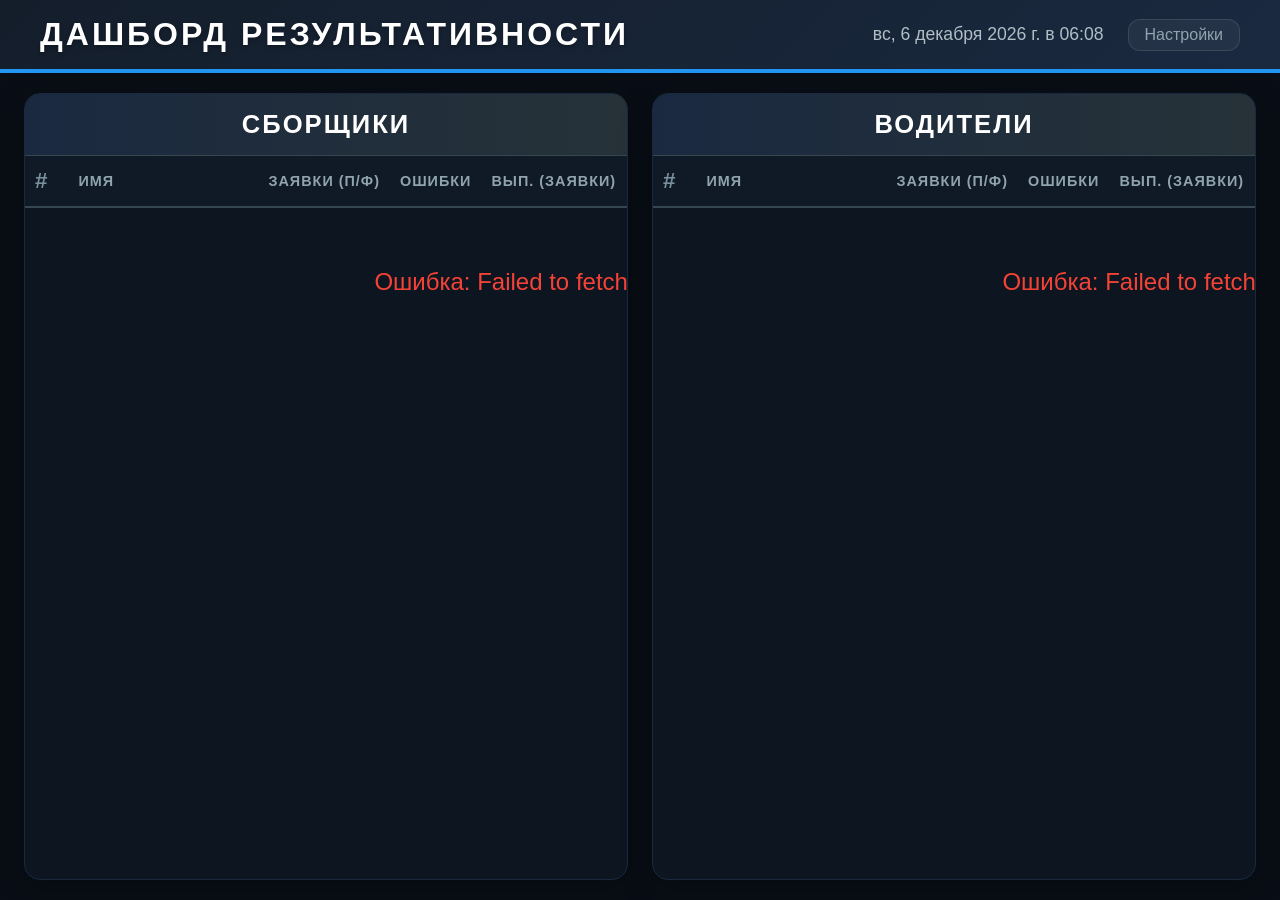
==== index.html @ c1abb5ac "Initial commit or updates for dashboard" ====
<!DOCTYPE html>
<html lang="ru">
<head>
    <meta charset="UTF-8">
    <meta name="viewport" content="width=device-width, initial-scale=1.0">
    <title>Дашборд</title>
    <link rel="stylesheet" href="style.css">
</head>
<body>
    <header>
        <div class="header-left">
            <h1>ДАШБОРД РЕЗУЛЬТАТИВНОСТИ</h1>
        </div>
        <div class="header-info">
            <span id="current-date"></span>
            <span class="timer">Обновление: <span id="countdown">60</span>с</span>
            <button class="settings-btn" onclick="openSettings()">Настройки</button>
        </div>
    </header>

    <main>
        <div class="column">
            <h2>СБОРЩИКИ</h2>
            <table id="table-collectors">
                <thead>
                    <tr>
                        <th class="rank">#</th>
                        <th class="name-col">Имя</th>
                        <th>Заявки (П/Ф)</th>
                        <th>Ошибки</th>
                        <th class="bar-col">Вып. (Заявки)</th>
                        <th>Кол-во (П/Ф)</th>
                        <th class="bar-col">Вып. (Кол-во)</th>
                        <th>Наим.</th>
                    </tr>
                </thead>
                <tbody></tbody>
            </table>
        </div>
        <div class="column">
            <h2>ВОДИТЕЛИ</h2>
            <table id="table-drivers">
                <thead>
                    <tr>
                        <th class="rank">#</th>
                        <th class="name-col">Имя</th>
                        <th>Заявки (П/Ф)</th>
                        <th>Ошибки</th>
                        <th class="bar-col">Вып. (Заявки)</th>
                        <th>Кол-во (П/Ф)</th>
                        <th class="bar-col">Вып. (Кол-во)</th>
                        <th>Наим.</th>
                    </tr>
                </thead>
                <tbody></tbody>
            </table>
        </div>
    </main>

    <!-- Settings Modal -->
    <div class="modal-overlay" id="settings-modal">
        <div class="modal">
            <h3>Настройки</h3>
            <label for="refresh-input">Интервал обновления (секунды)</label>
            <input type="number" id="refresh-input" min="10" max="600" value="60">
            <div class="form-group">
                <label>ID Google таблицы</label>
                <input type="text" id="sheet-input">
            </div>
            <div class="form-group checkbox-group">
                <label style="display: flex; align-items: center; gap: 10px; cursor: pointer;">
                    <input type="checkbox" id="show-products-input" style="width: auto; margin: 0;">
                    Показывать колонку "Наименования"
                </label>
            </div>
            <div class="modal-actions">
                <button class="btn-cancel" onclick="closeSettings()">Отмена</button>
                <button class="btn-save" onclick="saveSettings()">Сохранить</button>
            </div>
        </div>
    </div>

    <script src="app.js"></script>
</body>
</html>
---- style.css ----
* {
    margin: 0;
    padding: 0;
    box-sizing: border-box;
}

html, body {
    height: 100vh;
    overflow: hidden;
    font-family: 'Segoe UI', Tahoma, Geneva, Verdana, sans-serif;
    background: #0d1520;
    color: #e0e6ed;
}

body {
    display: flex;
    flex-direction: column;
}

header {
    background: linear-gradient(135deg, #141e2b, #1a2940);
    padding: 16px 40px;
    display: flex;
    justify-content: space-between;
    align-items: center;
    border-bottom: 4px solid #2196F3;
    flex-shrink: 0;
    box-shadow: 0 4px 20px rgba(0,0,0,0.4);
}

.header-left {
    display: flex;
    align-items: center;
    gap: 20px;
}

.logo {
    height: 50px;
    width: auto;
    object-fit: contain;
}

header h1 {
    font-size: 2rem;
    font-weight: 900;
    color: #fff;
    letter-spacing: 3px;
    text-shadow: 0 2px 4px rgba(0,0,0,0.3);
}

.header-info {
    display: flex;
    gap: 24px;
    align-items: center;
    font-size: 1.1rem;
    color: #b0bec5;
}

.timer {
    display: none !important;
}

.settings-btn {
    background: rgba(255, 255, 255, 0.05);
    border: 1px solid rgba(255, 255, 255, 0.1);
    color: #90a4ae;
    padding: 6px 16px;
    border-radius: 12px;
    cursor: pointer;
    font-size: 1rem;
    transition: all 0.2s;
}

.settings-btn:hover {
    background: rgba(255, 255, 255, 0.12);
    color: #fff;
    border-color: rgba(255, 255, 255, 0.3);
}

/* Settings modal */
.modal-overlay {
    display: none;
    position: fixed;
    inset: 0;
    background: rgba(0,0,0,0.8);
    z-index: 1000;
    align-items: center;
    justify-content: center;
    backdrop-filter: blur(4px);
}

.modal-overlay.open {
    display: flex;
}

.modal {
    background: #1a2940;
    border-radius: 20px;
    padding: 32px 40px;
    min-width: 450px;
    border: 1px solid #37474f;
    box-shadow: 0 20px 50px rgba(0,0,0,0.5);
}

.modal h3 {
    color: #fff;
    margin-bottom: 24px;
    font-size: 1.5rem;
    text-align: center;
}

.modal label {
    display: block;
    color: #b0bec5;
    font-size: 1rem;
    margin-bottom: 8px;
    font-weight: 500;
}

.modal input {
    width: 100%;
    padding: 12px 16px;
    background: #0d1520;
    border: 2px solid #2a3f55;
    border-radius: 10px;
    color: #fff;
    font-size: 1.1rem;
    margin-bottom: 20px;
    outline: none;
    transition: border-color 0.2s;
}

.modal input:focus {
    border-color: #2196F3;
}

.modal-actions {
    display: flex;
    gap: 16px;
    justify-content: stretch;
    margin-top: 12px;
}

.modal-actions button {
    flex: 1;
    padding: 12px;
    border-radius: 10px;
    border: none;
    cursor: pointer;
    font-size: 1.1rem;
    font-weight: 600;
    transition: opacity 0.2s;
}

.modal-actions button:hover {
    opacity: 0.9;
}

.btn-save {
    background: #2196F3;
    color: #fff;
}

.btn-cancel {
    background: rgba(255,255,255,0.1);
    color: #cfd8dc;
}

main {
    flex: 1;
    display: flex;
    gap: 24px;
    padding: 20px 24px;
    min-height: 0;
    background: #090e16;
}

.column {
    flex: 1;
    display: flex;
    flex-direction: column;
    min-width: 0;
    background: #0d1520;
    border-radius: 16px;
    border: 1px solid #1a2940;
    box-shadow: 0 8px 32px rgba(0,0,0,0.3);
    overflow: hidden;
}

.column h2 {
    font-size: 1.6rem;
    margin: 0;
    padding: 16px 24px;
    background: linear-gradient(90deg, #1a2940, #263238);
    letter-spacing: 2px;
    color: #fff;
    flex-shrink: 0;
    border-bottom: 1px solid #37474f;
    text-align: center;
    font-weight: 900;
}

table {
    width: 100%;
    border-collapse: collapse;
    font-size: 1.2rem;
}

thead {
    position: sticky;
    top: 0;
    z-index: 10;
}

thead th {
    background: #101926;
    color: #90a4ae;
    padding: 12px 10px;
    text-align: center;
    font-size: 0.9rem;
    text-transform: uppercase;
    letter-spacing: 1px;
    border-bottom: 2px solid #37474f;
    white-space: nowrap;
}

thead th.name-col {
    text-align: left;
    padding-left: 20px;
}

tbody tr {
    border-bottom: 1px solid rgba(255, 255, 255, 0.03);
}

tbody tr:nth-child(even) {
    background: rgba(255, 255, 255, 0.015);
}

tbody tr:last-child {
    border-bottom: none;
}

tbody tr:hover {
    background: rgba(33, 150, 243, 0.1);
}

tbody td {
    padding: 14px 10px;
    white-space: nowrap;
    text-align: center;
    vertical-align: middle;
}

.rank {
    width: 60px;
    text-align: center;
    color: #78909c;
    font-weight: 900;
    font-size: 1.4rem;
}

.name-col {
    min-width: 200px;
}

td.name-cell {
    font-weight: 700;
    color: #fff;
    text-align: left;
    padding-left: 20px;
    font-size: 1.3rem;
}

td.num {
    text-align: center;
    font-variant-numeric: tabular-nums;
    font-weight: 800;
    font-size: 1.4rem;
}

td.num strong {
    color: #fff;
    font-size: 1.5rem;
}

.bar-col {
    width: 180px;
    padding-right: 15px;
}

.mini-bar {
    display: flex;
    flex-direction: column;
    align-items: center;
    gap: 4px;
}

.mini-bar-bg {
    width: 100%;
    height: 12px;
    background: rgba(255, 255, 255, 0.05);
    border-radius: 6px;
    overflow: hidden;
    border: 1px solid rgba(255,255,255,0.1);
}

.mini-bar-fill {
    height: 100%;
    border-radius: 6px;
    transition: width 0.8s cubic-bezier(0.4, 0, 0.2, 1);
}

.mini-bar-label {
    font-size: 1.1rem;
    font-weight: 900;
    text-align: center;
}

/* Medal ranks */
.rank-1 { color: #ffca28; text-shadow: 0 0 10px rgba(255, 202, 40, 0.3); }
.rank-2 { color: #b0bec5; text-shadow: 0 0 10px rgba(176, 190, 197, 0.3); }
.rank-3 { color: #ff8a65; text-shadow: 0 0 10px rgba(255, 138, 101, 0.3); }

/* Performance colors */
.perf-excellent { color: #66bb6a; }
.perf-good { color: #9ccc65; }
.perf-warning { color: #ffa726; }
.perf-danger { color: #ef5350; }

.bar-excellent { background: linear-gradient(90deg, #43a047, #66bb6a); box-shadow: 0 0 10px rgba(76, 175, 80, 0.3); }
.bar-good { background: linear-gradient(90deg, #7cb342, #9ccc65); box-shadow: 0 0 10px rgba(139, 195, 74, 0.3); }
.bar-warning { background: linear-gradient(90deg, #fb8c00, #ffa726); box-shadow: 0 0 10px rgba(255, 152, 0, 0.3); }
.bar-danger { background: linear-gradient(90deg, #e53935, #ef5350); box-shadow: 0 0 10px rgba(244, 67, 54, 0.3); }

/* Update indicator */
.updating .timer {
    background: rgba(76, 175, 80, 0.4);
    border-color: #4caf50;
    color: #fff;
    box-shadow: 0 0 15px rgba(76, 175, 80, 0.4);
}
.timer {
    transition: all 0.3s ease;
}

/* Scrollbar styling */
::-webkit-scrollbar {
    width: 8px;
}
::-webkit-scrollbar-track {
    background: transparent;
}
::-webkit-scrollbar-thumb {
    background: #2a3f55;
    border-radius: 4px;
}
::-webkit-scrollbar-thumb:hover {
    background: #37474f;
}

/* Loading & error */
.loading-row td, .error-row td {
    text-align: center;
    padding: 60px;
    color: #90a4ae;
    font-size: 1.5rem;
}

.error-row td {
    color: #f44336;
}

/* TV responsive */
@media (min-width: 1920px) {
    header h1 { font-size: 1.8rem; }
    .column h2 { font-size: 1.3rem; }
    table { font-size: 1.05rem; }
    thead th { font-size: 0.85rem; padding: 8px 10px; }
    tbody td { padding: 7px 10px; }
    .mini-bar-label { font-size: 0.95rem; }
}

@media (min-width: 3840px) {
    header h1 { font-size: 2.8rem; }
    header { padding: 16px 50px; }
    .column h2 { font-size: 2rem; padding: 10px 20px; }
    table { font-size: 1.6rem; }
    thead th { font-size: 1.2rem; padding: 10px 16px; }
    tbody td { padding: 12px 16px; }
    main { padding: 20px 30px; gap: 30px; }
    .mini-bar-bg { height: 10px; }
    .mini-bar-label { font-size: 1.4rem; }
}
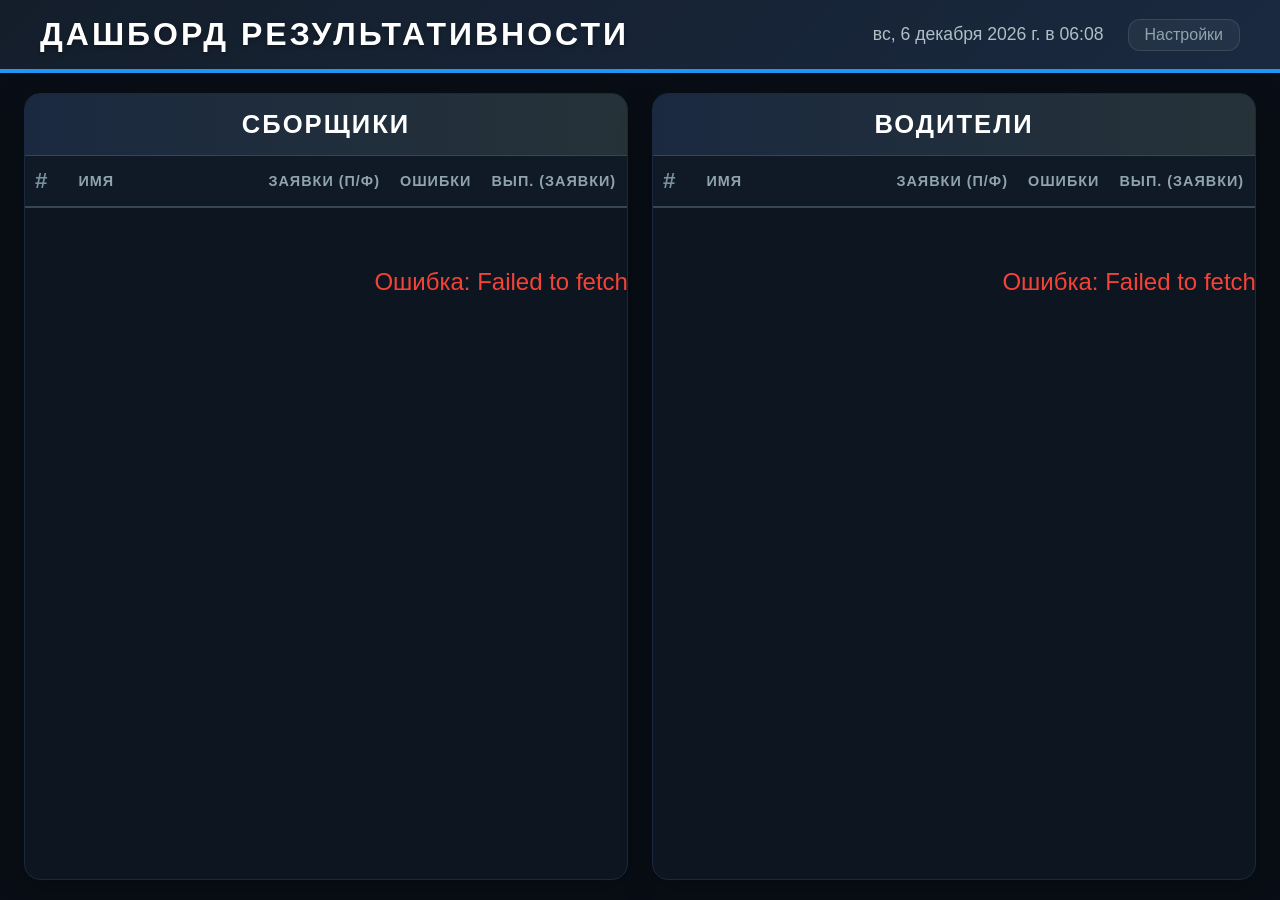
==== commit 8cf3a1c0: "Add dashboard settings sheet support" ====
--- a/index.html
+++ b/index.html
@@ -61,18 +61,44 @@
     <div class="modal-overlay" id="settings-modal">
         <div class="modal">
             <h3>Настройки</h3>
-            <label for="refresh-input">Интервал обновления (секунды)</label>
-            <input type="number" id="refresh-input" min="10" max="600" value="60">
-            <div class="form-group">
-                <label>ID Google таблицы</label>
-                <input type="text" id="sheet-input">
+            <div class="settings-tabs">
+                <button class="settings-tab active" type="button" data-tab="general" onclick="switchSettingsTab('general')">Общие</button>
+                <button class="settings-tab" type="button" data-tab="people" onclick="switchSettingsTab('people')">Лист настроек</button>
             </div>
-            <div class="form-group checkbox-group">
-                <label style="display: flex; align-items: center; gap: 10px; cursor: pointer;">
-                    <input type="checkbox" id="show-products-input" style="width: auto; margin: 0;">
-                    Показывать колонку "Наименования"
-                </label>
+
+            <div class="settings-panel active" data-panel="general">
+                <label for="refresh-input">Интервал обновления (секунды)</label>
+                <input type="number" id="refresh-input" min="10" max="600" value="60">
+                <div class="form-group">
+                    <label>ID Google таблицы</label>
+                    <input type="text" id="sheet-input">
+                </div>
+                <div class="form-group">
+                    <label>Лист дашборда</label>
+                    <input type="text" id="dashboard-sheet-input" value="dashport">
+                </div>
+                <div class="form-group checkbox-group">
+                    <label class="checkbox-label">
+                        <input type="checkbox" id="show-products-input">
+                        Показывать колонку "Наименования"
+                    </label>
+                </div>
             </div>
+
+            <div class="settings-panel" data-panel="people">
+                <div class="form-group">
+                    <label>Лист ручных настроек</label>
+                    <input type="text" id="settings-sheet-input" value="Настройки">
+                </div>
+                <div class="settings-help">
+                    Колонки листа: Имя, Тип, План заявок, План кол-во, Выводить дашборд, Скрыть план, Вводить наименование, Ошибки сборки.
+                </div>
+                <div class="missing-box">
+                    <div class="missing-title">Новые сотрудники без ручных настроек</div>
+                    <div id="missing-settings-list" class="missing-list">Данные появятся после загрузки таблицы.</div>
+                </div>
+            </div>
+
             <div class="modal-actions">
                 <button class="btn-cancel" onclick="closeSettings()">Отмена</button>
                 <button class="btn-save" onclick="saveSettings()">Сохранить</button>
--- a/style.css
+++ b/style.css
@@ -95,9 +95,11 @@
 
 .modal {
     background: #1a2940;
-    border-radius: 20px;
+    border-radius: 8px;
     padding: 32px 40px;
-    min-width: 450px;
+    width: min(760px, calc(100vw - 40px));
+    max-height: calc(100vh - 48px);
+    overflow: auto;
     border: 1px solid #37474f;
     box-shadow: 0 20px 50px rgba(0,0,0,0.5);
 }
@@ -128,6 +130,103 @@
     margin-bottom: 20px;
     outline: none;
     transition: border-color 0.2s;
+}
+
+.settings-tabs {
+    display: flex;
+    gap: 8px;
+    margin-bottom: 24px;
+    border-bottom: 1px solid #2a3f55;
+}
+
+.settings-tab {
+    background: transparent;
+    border: 0;
+    color: #90a4ae;
+    cursor: pointer;
+    padding: 10px 14px 12px;
+    font-size: 1rem;
+    font-weight: 700;
+    border-bottom: 3px solid transparent;
+}
+
+.settings-tab.active {
+    color: #fff;
+    border-bottom-color: #2196F3;
+}
+
+.settings-panel {
+    display: none;
+}
+
+.settings-panel.active {
+    display: block;
+}
+
+.checkbox-label {
+    display: flex !important;
+    align-items: center;
+    gap: 10px;
+    cursor: pointer;
+}
+
+.checkbox-label input {
+    width: auto;
+    margin: 0;
+}
+
+.settings-help {
+    color: #b0bec5;
+    background: rgba(255, 255, 255, 0.04);
+    border: 1px solid #2a3f55;
+    border-radius: 8px;
+    padding: 12px 14px;
+    line-height: 1.4;
+    margin-bottom: 18px;
+}
+
+.missing-box {
+    border: 1px solid #2a3f55;
+    border-radius: 8px;
+    overflow: hidden;
+}
+
+.missing-title {
+    background: #101926;
+    color: #fff;
+    font-weight: 800;
+    padding: 12px 14px;
+    border-bottom: 1px solid #2a3f55;
+}
+
+.missing-list {
+    max-height: 260px;
+    overflow: auto;
+}
+
+.missing-item {
+    display: grid;
+    grid-template-columns: minmax(0, 1fr) 180px;
+    gap: 12px;
+    padding: 10px 14px;
+    color: #e0e6ed;
+    border-bottom: 1px solid rgba(255, 255, 255, 0.05);
+}
+
+.missing-item span {
+    min-width: 0;
+    overflow: hidden;
+    text-overflow: ellipsis;
+    white-space: nowrap;
+}
+
+.missing-item span:last-child,
+.missing-empty {
+    color: #90a4ae;
+}
+
+.missing-empty {
+    padding: 16px 14px;
 }
 
 .modal input:focus {
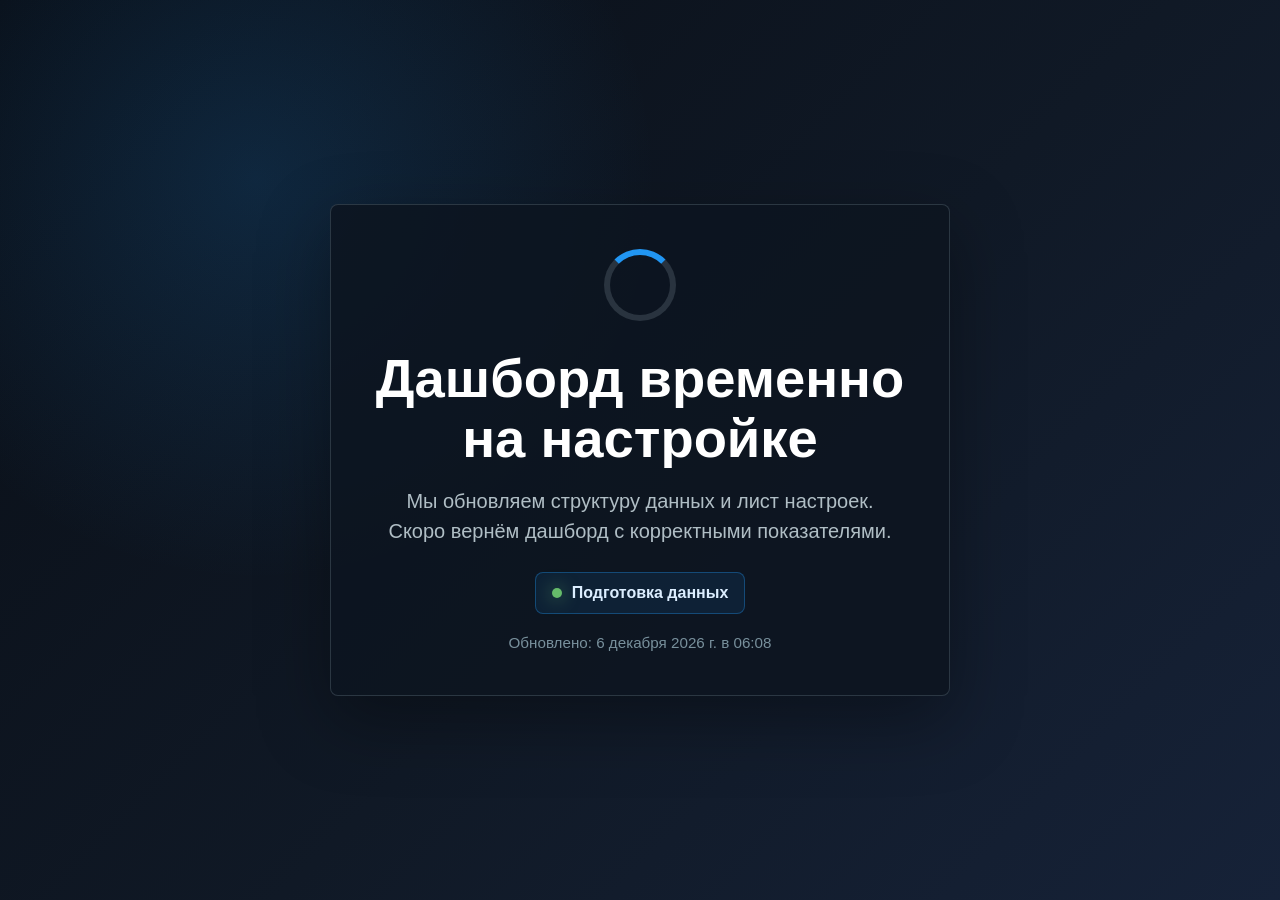
==== commit d427b30d: "Show temporary dashboard maintenance screen" ====
--- a/index.html
+++ b/index.html
@@ -3,108 +3,22 @@
 <head>
     <meta charset="UTF-8">
     <meta name="viewport" content="width=device-width, initial-scale=1.0">
-    <title>Дашборд</title>
+    <title>Дашборд на настройке</title>
     <link rel="stylesheet" href="style.css">
 </head>
 <body>
-    <header>
-        <div class="header-left">
-            <h1>ДАШБОРД РЕЗУЛЬТАТИВНОСТИ</h1>
-        </div>
-        <div class="header-info">
-            <span id="current-date"></span>
-            <span class="timer">Обновление: <span id="countdown">60</span>с</span>
-            <button class="settings-btn" onclick="openSettings()">Настройки</button>
-        </div>
-    </header>
-
-    <main>
-        <div class="column">
-            <h2>СБОРЩИКИ</h2>
-            <table id="table-collectors">
-                <thead>
-                    <tr>
-                        <th class="rank">#</th>
-                        <th class="name-col">Имя</th>
-                        <th>Заявки (П/Ф)</th>
-                        <th>Ошибки</th>
-                        <th class="bar-col">Вып. (Заявки)</th>
-                        <th>Кол-во (П/Ф)</th>
-                        <th class="bar-col">Вып. (Кол-во)</th>
-                        <th>Наим.</th>
-                    </tr>
-                </thead>
-                <tbody></tbody>
-            </table>
-        </div>
-        <div class="column">
-            <h2>ВОДИТЕЛИ</h2>
-            <table id="table-drivers">
-                <thead>
-                    <tr>
-                        <th class="rank">#</th>
-                        <th class="name-col">Имя</th>
-                        <th>Заявки (П/Ф)</th>
-                        <th>Ошибки</th>
-                        <th class="bar-col">Вып. (Заявки)</th>
-                        <th>Кол-во (П/Ф)</th>
-                        <th class="bar-col">Вып. (Кол-во)</th>
-                        <th>Наим.</th>
-                    </tr>
-                </thead>
-                <tbody></tbody>
-            </table>
-        </div>
+    <main class="maintenance">
+        <section class="maintenance-panel" aria-live="polite">
+            <div class="loader" aria-hidden="true"></div>
+            <h1>Дашборд временно на настройке</h1>
+            <p>Мы обновляем структуру данных и лист настроек. Скоро вернём дашборд с корректными показателями.</p>
+            <div class="maintenance-status">
+                <span class="status-dot"></span>
+                <span>Подготовка данных</span>
+            </div>
+            <time id="current-date"></time>
+        </section>
     </main>
-
-    <!-- Settings Modal -->
-    <div class="modal-overlay" id="settings-modal">
-        <div class="modal">
-            <h3>Настройки</h3>
-            <div class="settings-tabs">
-                <button class="settings-tab active" type="button" data-tab="general" onclick="switchSettingsTab('general')">Общие</button>
-                <button class="settings-tab" type="button" data-tab="people" onclick="switchSettingsTab('people')">Лист настроек</button>
-            </div>
-
-            <div class="settings-panel active" data-panel="general">
-                <label for="refresh-input">Интервал обновления (секунды)</label>
-                <input type="number" id="refresh-input" min="10" max="600" value="60">
-                <div class="form-group">
-                    <label>ID Google таблицы</label>
-                    <input type="text" id="sheet-input">
-                </div>
-                <div class="form-group">
-                    <label>Лист дашборда</label>
-                    <input type="text" id="dashboard-sheet-input" value="dashport">
-                </div>
-                <div class="form-group checkbox-group">
-                    <label class="checkbox-label">
-                        <input type="checkbox" id="show-products-input">
-                        Показывать колонку "Наименования"
-                    </label>
-                </div>
-            </div>
-
-            <div class="settings-panel" data-panel="people">
-                <div class="form-group">
-                    <label>Лист ручных настроек</label>
-                    <input type="text" id="settings-sheet-input" value="Настройки">
-                </div>
-                <div class="settings-help">
-                    Колонки листа: Имя, Тип, План заявок, План кол-во, Выводить дашборд, Скрыть план, Вводить наименование, Ошибки сборки.
-                </div>
-                <div class="missing-box">
-                    <div class="missing-title">Новые сотрудники без ручных настроек</div>
-                    <div id="missing-settings-list" class="missing-list">Данные появятся после загрузки таблицы.</div>
-                </div>
-            </div>
-
-            <div class="modal-actions">
-                <button class="btn-cancel" onclick="closeSettings()">Отмена</button>
-                <button class="btn-save" onclick="saveSettings()">Сохранить</button>
-            </div>
-        </div>
-    </div>
 
     <script src="app.js"></script>
 </body>
--- a/style.css
+++ b/style.css
@@ -1,493 +1,94 @@
 * {
+    box-sizing: border-box;
     margin: 0;
     padding: 0;
-    box-sizing: border-box;
 }
 
-html, body {
-    height: 100vh;
-    overflow: hidden;
-    font-family: 'Segoe UI', Tahoma, Geneva, Verdana, sans-serif;
-    background: #0d1520;
+html,
+body {
+    min-height: 100%;
+}
+
+body {
+    font-family: "Segoe UI", Tahoma, Geneva, Verdana, sans-serif;
+    background:
+        radial-gradient(circle at 20% 20%, rgba(33, 150, 243, 0.16), transparent 32%),
+        linear-gradient(135deg, #090e16 0%, #101926 54%, #162238 100%);
     color: #e0e6ed;
 }
 
-body {
-    display: flex;
-    flex-direction: column;
+.maintenance {
+    min-height: 100vh;
+    display: grid;
+    place-items: center;
+    padding: 32px;
 }
 
-header {
-    background: linear-gradient(135deg, #141e2b, #1a2940);
-    padding: 16px 40px;
-    display: flex;
-    justify-content: space-between;
-    align-items: center;
-    border-bottom: 4px solid #2196F3;
-    flex-shrink: 0;
-    box-shadow: 0 4px 20px rgba(0,0,0,0.4);
+.maintenance-panel {
+    width: min(620px, 100%);
+    text-align: center;
+    background: rgba(13, 21, 32, 0.88);
+    border: 1px solid rgba(144, 164, 174, 0.24);
+    border-radius: 8px;
+    padding: 44px 36px;
+    box-shadow: 0 24px 70px rgba(0, 0, 0, 0.34);
 }
 
-.header-left {
-    display: flex;
-    align-items: center;
-    gap: 20px;
+.loader {
+    width: 72px;
+    height: 72px;
+    margin: 0 auto 28px;
+    border: 6px solid rgba(144, 164, 174, 0.22);
+    border-top-color: #2196f3;
+    border-radius: 50%;
+    animation: spin 0.9s linear infinite;
 }
 
-.logo {
-    height: 50px;
-    width: auto;
-    object-fit: contain;
-}
-
-header h1 {
-    font-size: 2rem;
-    font-weight: 900;
+h1 {
     color: #fff;
-    letter-spacing: 3px;
-    text-shadow: 0 2px 4px rgba(0,0,0,0.3);
-}
-
-.header-info {
-    display: flex;
-    gap: 24px;
-    align-items: center;
-    font-size: 1.1rem;
-    color: #b0bec5;
-}
-
-.timer {
-    display: none !important;
-}
-
-.settings-btn {
-    background: rgba(255, 255, 255, 0.05);
-    border: 1px solid rgba(255, 255, 255, 0.1);
-    color: #90a4ae;
-    padding: 6px 16px;
-    border-radius: 12px;
-    cursor: pointer;
-    font-size: 1rem;
-    transition: all 0.2s;
-}
-
-.settings-btn:hover {
-    background: rgba(255, 255, 255, 0.12);
-    color: #fff;
-    border-color: rgba(255, 255, 255, 0.3);
-}
-
-/* Settings modal */
-.modal-overlay {
-    display: none;
-    position: fixed;
-    inset: 0;
-    background: rgba(0,0,0,0.8);
-    z-index: 1000;
-    align-items: center;
-    justify-content: center;
-    backdrop-filter: blur(4px);
-}
-
-.modal-overlay.open {
-    display: flex;
-}
-
-.modal {
-    background: #1a2940;
-    border-radius: 8px;
-    padding: 32px 40px;
-    width: min(760px, calc(100vw - 40px));
-    max-height: calc(100vh - 48px);
-    overflow: auto;
-    border: 1px solid #37474f;
-    box-shadow: 0 20px 50px rgba(0,0,0,0.5);
-}
-
-.modal h3 {
-    color: #fff;
-    margin-bottom: 24px;
-    font-size: 1.5rem;
-    text-align: center;
-}
-
-.modal label {
-    display: block;
-    color: #b0bec5;
-    font-size: 1rem;
-    margin-bottom: 8px;
-    font-weight: 500;
-}
-
-.modal input {
-    width: 100%;
-    padding: 12px 16px;
-    background: #0d1520;
-    border: 2px solid #2a3f55;
-    border-radius: 10px;
-    color: #fff;
-    font-size: 1.1rem;
-    margin-bottom: 20px;
-    outline: none;
-    transition: border-color 0.2s;
-}
-
-.settings-tabs {
-    display: flex;
-    gap: 8px;
-    margin-bottom: 24px;
-    border-bottom: 1px solid #2a3f55;
-}
-
-.settings-tab {
-    background: transparent;
-    border: 0;
-    color: #90a4ae;
-    cursor: pointer;
-    padding: 10px 14px 12px;
-    font-size: 1rem;
-    font-weight: 700;
-    border-bottom: 3px solid transparent;
-}
-
-.settings-tab.active {
-    color: #fff;
-    border-bottom-color: #2196F3;
-}
-
-.settings-panel {
-    display: none;
-}
-
-.settings-panel.active {
-    display: block;
-}
-
-.checkbox-label {
-    display: flex !important;
-    align-items: center;
-    gap: 10px;
-    cursor: pointer;
-}
-
-.checkbox-label input {
-    width: auto;
-    margin: 0;
-}
-
-.settings-help {
-    color: #b0bec5;
-    background: rgba(255, 255, 255, 0.04);
-    border: 1px solid #2a3f55;
-    border-radius: 8px;
-    padding: 12px 14px;
-    line-height: 1.4;
+    font-size: clamp(2rem, 5vw, 3.4rem);
+    line-height: 1.1;
     margin-bottom: 18px;
 }
 
-.missing-box {
-    border: 1px solid #2a3f55;
-    border-radius: 8px;
-    overflow: hidden;
+p {
+    color: #b0bec5;
+    font-size: clamp(1rem, 2.4vw, 1.25rem);
+    line-height: 1.5;
+    max-width: 520px;
+    margin: 0 auto 26px;
 }
 
-.missing-title {
-    background: #101926;
-    color: #fff;
-    font-weight: 800;
-    padding: 12px 14px;
-    border-bottom: 1px solid #2a3f55;
+.maintenance-status {
+    display: inline-flex;
+    align-items: center;
+    gap: 10px;
+    min-height: 42px;
+    padding: 0 16px;
+    border: 1px solid rgba(33, 150, 243, 0.35);
+    border-radius: 8px;
+    background: rgba(33, 150, 243, 0.1);
+    color: #dceeff;
+    font-weight: 700;
+    margin-bottom: 20px;
 }
 
-.missing-list {
-    max-height: 260px;
-    overflow: auto;
+.status-dot {
+    width: 10px;
+    height: 10px;
+    border-radius: 50%;
+    background: #66bb6a;
+    box-shadow: 0 0 18px rgba(102, 187, 106, 0.75);
 }
 
-.missing-item {
-    display: grid;
-    grid-template-columns: minmax(0, 1fr) 180px;
-    gap: 12px;
-    padding: 10px 14px;
-    color: #e0e6ed;
-    border-bottom: 1px solid rgba(255, 255, 255, 0.05);
+time {
+    display: block;
+    color: #78909c;
+    font-size: 0.95rem;
 }
 
-.missing-item span {
-    min-width: 0;
-    overflow: hidden;
-    text-overflow: ellipsis;
-    white-space: nowrap;
+@keyframes spin {
+    to {
+        transform: rotate(360deg);
+    }
 }
-
-.missing-item span:last-child,
-.missing-empty {
-    color: #90a4ae;
-}
-
-.missing-empty {
-    padding: 16px 14px;
-}
-
-.modal input:focus {
-    border-color: #2196F3;
-}
-
-.modal-actions {
-    display: flex;
-    gap: 16px;
-    justify-content: stretch;
-    margin-top: 12px;
-}
-
-.modal-actions button {
-    flex: 1;
-    padding: 12px;
-    border-radius: 10px;
-    border: none;
-    cursor: pointer;
-    font-size: 1.1rem;
-    font-weight: 600;
-    transition: opacity 0.2s;
-}
-
-.modal-actions button:hover {
-    opacity: 0.9;
-}
-
-.btn-save {
-    background: #2196F3;
-    color: #fff;
-}
-
-.btn-cancel {
-    background: rgba(255,255,255,0.1);
-    color: #cfd8dc;
-}
-
-main {
-    flex: 1;
-    display: flex;
-    gap: 24px;
-    padding: 20px 24px;
-    min-height: 0;
-    background: #090e16;
-}
-
-.column {
-    flex: 1;
-    display: flex;
-    flex-direction: column;
-    min-width: 0;
-    background: #0d1520;
-    border-radius: 16px;
-    border: 1px solid #1a2940;
-    box-shadow: 0 8px 32px rgba(0,0,0,0.3);
-    overflow: hidden;
-}
-
-.column h2 {
-    font-size: 1.6rem;
-    margin: 0;
-    padding: 16px 24px;
-    background: linear-gradient(90deg, #1a2940, #263238);
-    letter-spacing: 2px;
-    color: #fff;
-    flex-shrink: 0;
-    border-bottom: 1px solid #37474f;
-    text-align: center;
-    font-weight: 900;
-}
-
-table {
-    width: 100%;
-    border-collapse: collapse;
-    font-size: 1.2rem;
-}
-
-thead {
-    position: sticky;
-    top: 0;
-    z-index: 10;
-}
-
-thead th {
-    background: #101926;
-    color: #90a4ae;
-    padding: 12px 10px;
-    text-align: center;
-    font-size: 0.9rem;
-    text-transform: uppercase;
-    letter-spacing: 1px;
-    border-bottom: 2px solid #37474f;
-    white-space: nowrap;
-}
-
-thead th.name-col {
-    text-align: left;
-    padding-left: 20px;
-}
-
-tbody tr {
-    border-bottom: 1px solid rgba(255, 255, 255, 0.03);
-}
-
-tbody tr:nth-child(even) {
-    background: rgba(255, 255, 255, 0.015);
-}
-
-tbody tr:last-child {
-    border-bottom: none;
-}
-
-tbody tr:hover {
-    background: rgba(33, 150, 243, 0.1);
-}
-
-tbody td {
-    padding: 14px 10px;
-    white-space: nowrap;
-    text-align: center;
-    vertical-align: middle;
-}
-
-.rank {
-    width: 60px;
-    text-align: center;
-    color: #78909c;
-    font-weight: 900;
-    font-size: 1.4rem;
-}
-
-.name-col {
-    min-width: 200px;
-}
-
-td.name-cell {
-    font-weight: 700;
-    color: #fff;
-    text-align: left;
-    padding-left: 20px;
-    font-size: 1.3rem;
-}
-
-td.num {
-    text-align: center;
-    font-variant-numeric: tabular-nums;
-    font-weight: 800;
-    font-size: 1.4rem;
-}
-
-td.num strong {
-    color: #fff;
-    font-size: 1.5rem;
-}
-
-.bar-col {
-    width: 180px;
-    padding-right: 15px;
-}
-
-.mini-bar {
-    display: flex;
-    flex-direction: column;
-    align-items: center;
-    gap: 4px;
-}
-
-.mini-bar-bg {
-    width: 100%;
-    height: 12px;
-    background: rgba(255, 255, 255, 0.05);
-    border-radius: 6px;
-    overflow: hidden;
-    border: 1px solid rgba(255,255,255,0.1);
-}
-
-.mini-bar-fill {
-    height: 100%;
-    border-radius: 6px;
-    transition: width 0.8s cubic-bezier(0.4, 0, 0.2, 1);
-}
-
-.mini-bar-label {
-    font-size: 1.1rem;
-    font-weight: 900;
-    text-align: center;
-}
-
-/* Medal ranks */
-.rank-1 { color: #ffca28; text-shadow: 0 0 10px rgba(255, 202, 40, 0.3); }
-.rank-2 { color: #b0bec5; text-shadow: 0 0 10px rgba(176, 190, 197, 0.3); }
-.rank-3 { color: #ff8a65; text-shadow: 0 0 10px rgba(255, 138, 101, 0.3); }
-
-/* Performance colors */
-.perf-excellent { color: #66bb6a; }
-.perf-good { color: #9ccc65; }
-.perf-warning { color: #ffa726; }
-.perf-danger { color: #ef5350; }
-
-.bar-excellent { background: linear-gradient(90deg, #43a047, #66bb6a); box-shadow: 0 0 10px rgba(76, 175, 80, 0.3); }
-.bar-good { background: linear-gradient(90deg, #7cb342, #9ccc65); box-shadow: 0 0 10px rgba(139, 195, 74, 0.3); }
-.bar-warning { background: linear-gradient(90deg, #fb8c00, #ffa726); box-shadow: 0 0 10px rgba(255, 152, 0, 0.3); }
-.bar-danger { background: linear-gradient(90deg, #e53935, #ef5350); box-shadow: 0 0 10px rgba(244, 67, 54, 0.3); }
-
-/* Update indicator */
-.updating .timer {
-    background: rgba(76, 175, 80, 0.4);
-    border-color: #4caf50;
-    color: #fff;
-    box-shadow: 0 0 15px rgba(76, 175, 80, 0.4);
-}
-.timer {
-    transition: all 0.3s ease;
-}
-
-/* Scrollbar styling */
-::-webkit-scrollbar {
-    width: 8px;
-}
-::-webkit-scrollbar-track {
-    background: transparent;
-}
-::-webkit-scrollbar-thumb {
-    background: #2a3f55;
-    border-radius: 4px;
-}
-::-webkit-scrollbar-thumb:hover {
-    background: #37474f;
-}
-
-/* Loading & error */
-.loading-row td, .error-row td {
-    text-align: center;
-    padding: 60px;
-    color: #90a4ae;
-    font-size: 1.5rem;
-}
-
-.error-row td {
-    color: #f44336;
-}
-
-/* TV responsive */
-@media (min-width: 1920px) {
-    header h1 { font-size: 1.8rem; }
-    .column h2 { font-size: 1.3rem; }
-    table { font-size: 1.05rem; }
-    thead th { font-size: 0.85rem; padding: 8px 10px; }
-    tbody td { padding: 7px 10px; }
-    .mini-bar-label { font-size: 0.95rem; }
-}
-
-@media (min-width: 3840px) {
-    header h1 { font-size: 2.8rem; }
-    header { padding: 16px 50px; }
-    .column h2 { font-size: 2rem; padding: 10px 20px; }
-    table { font-size: 1.6rem; }
-    thead th { font-size: 1.2rem; padding: 10px 16px; }
-    tbody td { padding: 12px 16px; }
-    main { padding: 20px 30px; gap: 30px; }
-    .mini-bar-bg { height: 10px; }
-    .mini-bar-label { font-size: 1.4rem; }
-}
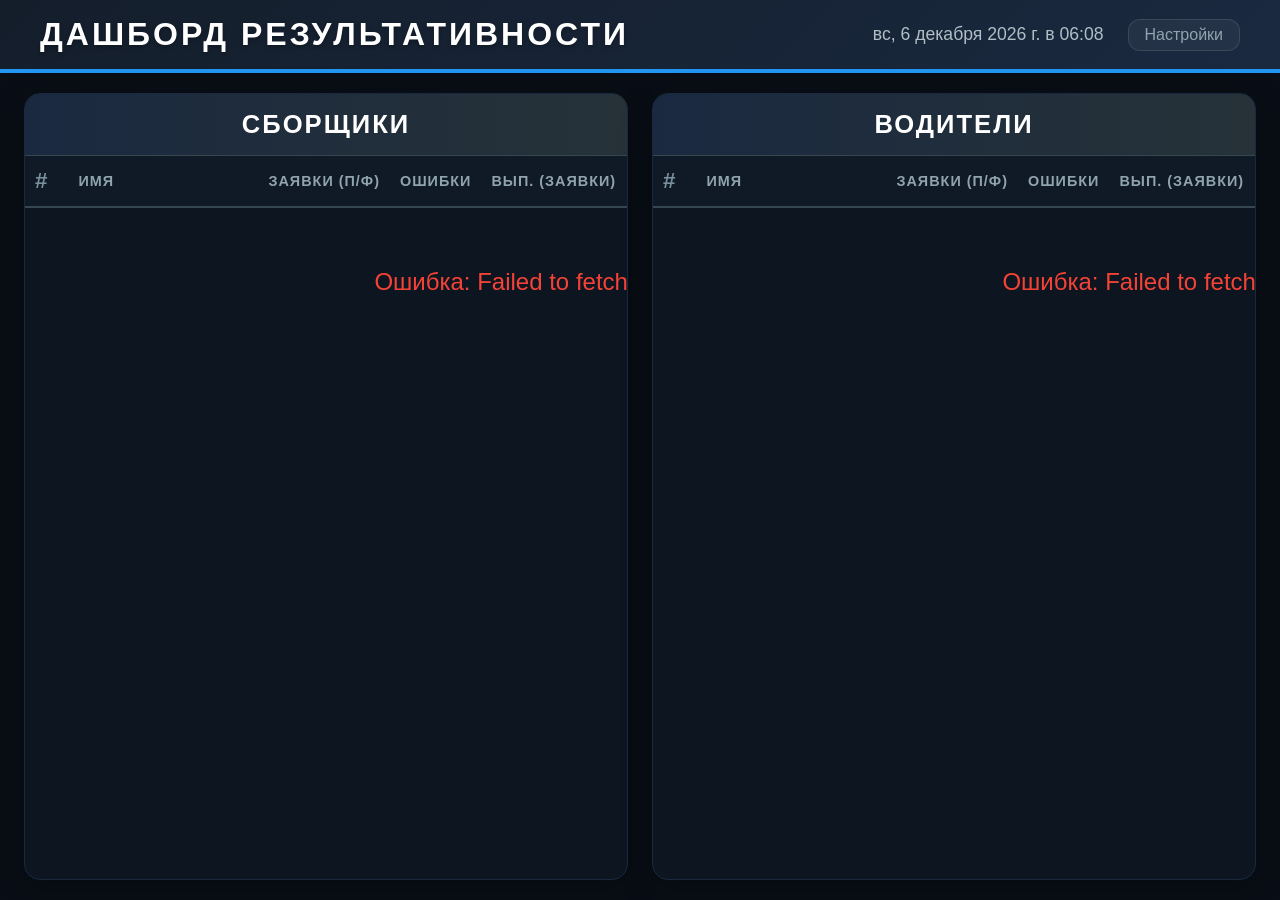
==== commit 423f0bb9: "Use manual settings for dashboard plans" ====
--- a/index.html
+++ b/index.html
@@ -3,22 +3,96 @@
 <head>
     <meta charset="UTF-8">
     <meta name="viewport" content="width=device-width, initial-scale=1.0">
-    <title>Дашборд на настройке</title>
+    <title>Дашборд</title>
     <link rel="stylesheet" href="style.css">
 </head>
 <body>
-    <main class="maintenance">
-        <section class="maintenance-panel" aria-live="polite">
-            <div class="loader" aria-hidden="true"></div>
-            <h1>Дашборд временно на настройке</h1>
-            <p>Мы обновляем структуру данных и лист настроек. Скоро вернём дашборд с корректными показателями.</p>
-            <div class="maintenance-status">
-                <span class="status-dot"></span>
-                <span>Подготовка данных</span>
+    <header>
+        <div class="header-left">
+            <h1>ДАШБОРД РЕЗУЛЬТАТИВНОСТИ</h1>
+        </div>
+        <div class="header-info">
+            <span id="current-date"></span>
+            <span class="timer">Обновление: <span id="countdown">60</span>с</span>
+            <button class="settings-btn" onclick="openSettings()">Настройки</button>
+        </div>
+    </header>
+
+    <div class="settings-warning" id="settings-warning" hidden></div>
+
+    <main>
+        <div class="column">
+            <h2>СБОРЩИКИ</h2>
+            <table id="table-collectors">
+                <thead>
+                    <tr>
+                        <th class="rank">#</th>
+                        <th class="name-col">Имя</th>
+                        <th>Заявки (П/Ф)</th>
+                        <th>Ошибки</th>
+                        <th class="bar-col">Вып. (Заявки)</th>
+                        <th>Кол-во (П/Ф)</th>
+                        <th class="bar-col">Вып. (Кол-во)</th>
+                        <th>Наим.</th>
+                    </tr>
+                </thead>
+                <tbody></tbody>
+            </table>
+        </div>
+        <div class="column">
+            <h2>ВОДИТЕЛИ</h2>
+            <table id="table-drivers">
+                <thead>
+                    <tr>
+                        <th class="rank">#</th>
+                        <th class="name-col">Имя</th>
+                        <th>Заявки (П/Ф)</th>
+                        <th>Ошибки</th>
+                        <th class="bar-col">Вып. (Заявки)</th>
+                        <th>Кол-во (П/Ф)</th>
+                        <th class="bar-col">Вып. (Кол-во)</th>
+                        <th>Наим.</th>
+                    </tr>
+                </thead>
+                <tbody></tbody>
+            </table>
+        </div>
+    </main>
+
+    <!-- Settings Modal -->
+    <div class="modal-overlay" id="settings-modal">
+        <div class="modal">
+            <h3>Настройки</h3>
+            <label for="refresh-input">Интервал обновления (секунды)</label>
+            <input type="number" id="refresh-input" min="10" max="600" value="60">
+            <div class="form-group">
+                <label>ID Google таблицы</label>
+                <input type="text" id="sheet-input">
             </div>
-            <time id="current-date"></time>
-        </section>
-    </main>
+            <div class="form-group">
+                <label>Лист дашборда</label>
+                <input type="text" id="dashboard-sheet-input" value="dashport">
+            </div>
+            <div class="form-group">
+                <label>Лист ручных настроек</label>
+                <input type="text" id="settings-sheet-input" value="Настройки">
+            </div>
+            <div class="settings-help">
+                Люди без строки в ручных настройках показываются только с фактическими показателями, без плана.
+            </div>
+            <div class="form-group checkbox-group">
+                <label class="checkbox-label">
+                    <input type="checkbox" id="show-products-input">
+                    Показывать колонку "Наименования"
+                </label>
+            </div>
+
+            <div class="modal-actions">
+                <button class="btn-cancel" onclick="closeSettings()">Отмена</button>
+                <button class="btn-save" onclick="saveSettings()">Сохранить</button>
+            </div>
+        </div>
+    </div>
 
     <script src="app.js"></script>
 </body>
--- a/style.css
+++ b/style.css
@@ -1,94 +1,432 @@
 * {
-    box-sizing: border-box;
     margin: 0;
     padding: 0;
-}
-
-html,
+    box-sizing: border-box;
+}
+
+html, body {
+    height: 100vh;
+    overflow: hidden;
+    font-family: 'Segoe UI', Tahoma, Geneva, Verdana, sans-serif;
+    background: #0d1520;
+    color: #e0e6ed;
+}
+
 body {
-    min-height: 100%;
-}
-
-body {
-    font-family: "Segoe UI", Tahoma, Geneva, Verdana, sans-serif;
-    background:
-        radial-gradient(circle at 20% 20%, rgba(33, 150, 243, 0.16), transparent 32%),
-        linear-gradient(135deg, #090e16 0%, #101926 54%, #162238 100%);
-    color: #e0e6ed;
-}
-
-.maintenance {
-    min-height: 100vh;
-    display: grid;
-    place-items: center;
-    padding: 32px;
-}
-
-.maintenance-panel {
-    width: min(620px, 100%);
-    text-align: center;
-    background: rgba(13, 21, 32, 0.88);
-    border: 1px solid rgba(144, 164, 174, 0.24);
+    display: flex;
+    flex-direction: column;
+}
+
+header {
+    background: linear-gradient(135deg, #141e2b, #1a2940);
+    padding: 16px 40px;
+    display: flex;
+    justify-content: space-between;
+    align-items: center;
+    border-bottom: 4px solid #2196F3;
+    flex-shrink: 0;
+    box-shadow: 0 4px 20px rgba(0,0,0,0.4);
+}
+
+.header-left {
+    display: flex;
+    align-items: center;
+    gap: 20px;
+}
+
+.logo {
+    height: 50px;
+    width: auto;
+    object-fit: contain;
+}
+
+header h1 {
+    font-size: 2rem;
+    font-weight: 900;
+    color: #fff;
+    letter-spacing: 3px;
+    text-shadow: 0 2px 4px rgba(0,0,0,0.3);
+}
+
+.header-info {
+    display: flex;
+    gap: 24px;
+    align-items: center;
+    font-size: 1.1rem;
+    color: #b0bec5;
+}
+
+.timer {
+    display: none !important;
+}
+
+.settings-btn {
+    background: rgba(255, 255, 255, 0.05);
+    border: 1px solid rgba(255, 255, 255, 0.1);
+    color: #90a4ae;
+    padding: 6px 16px;
+    border-radius: 12px;
+    cursor: pointer;
+    font-size: 1rem;
+    transition: all 0.2s;
+}
+
+.settings-btn:hover {
+    background: rgba(255, 255, 255, 0.12);
+    color: #fff;
+    border-color: rgba(255, 255, 255, 0.3);
+}
+
+/* Settings modal */
+.modal-overlay {
+    display: none;
+    position: fixed;
+    inset: 0;
+    background: rgba(0,0,0,0.8);
+    z-index: 1000;
+    align-items: center;
+    justify-content: center;
+    backdrop-filter: blur(4px);
+}
+
+.modal-overlay.open {
+    display: flex;
+}
+
+.modal {
+    background: #1a2940;
     border-radius: 8px;
-    padding: 44px 36px;
-    box-shadow: 0 24px 70px rgba(0, 0, 0, 0.34);
-}
-
-.loader {
-    width: 72px;
-    height: 72px;
-    margin: 0 auto 28px;
-    border: 6px solid rgba(144, 164, 174, 0.22);
-    border-top-color: #2196f3;
-    border-radius: 50%;
-    animation: spin 0.9s linear infinite;
-}
-
-h1 {
-    color: #fff;
-    font-size: clamp(2rem, 5vw, 3.4rem);
-    line-height: 1.1;
+    padding: 32px 40px;
+    width: min(760px, calc(100vw - 40px));
+    max-height: calc(100vh - 48px);
+    overflow: auto;
+    border: 1px solid #37474f;
+    box-shadow: 0 20px 50px rgba(0,0,0,0.5);
+}
+
+.modal h3 {
+    color: #fff;
+    margin-bottom: 24px;
+    font-size: 1.5rem;
+    text-align: center;
+}
+
+.modal label {
+    display: block;
+    color: #b0bec5;
+    font-size: 1rem;
+    margin-bottom: 8px;
+    font-weight: 500;
+}
+
+.modal input {
+    width: 100%;
+    padding: 12px 16px;
+    background: #0d1520;
+    border: 2px solid #2a3f55;
+    border-radius: 10px;
+    color: #fff;
+    font-size: 1.1rem;
+    margin-bottom: 20px;
+    outline: none;
+    transition: border-color 0.2s;
+}
+
+.checkbox-label {
+    display: flex !important;
+    align-items: center;
+    gap: 10px;
+    cursor: pointer;
+}
+
+.checkbox-label input {
+    width: auto;
+    margin: 0;
+}
+
+.settings-help {
+    color: #b0bec5;
+    background: rgba(255, 255, 255, 0.04);
+    border: 1px solid #2a3f55;
+    border-radius: 8px;
+    padding: 12px 14px;
+    line-height: 1.4;
     margin-bottom: 18px;
 }
 
-p {
-    color: #b0bec5;
-    font-size: clamp(1rem, 2.4vw, 1.25rem);
-    line-height: 1.5;
-    max-width: 520px;
-    margin: 0 auto 26px;
-}
-
-.maintenance-status {
-    display: inline-flex;
-    align-items: center;
-    gap: 10px;
-    min-height: 42px;
-    padding: 0 16px;
-    border: 1px solid rgba(33, 150, 243, 0.35);
-    border-radius: 8px;
+.modal input:focus {
+    border-color: #2196F3;
+}
+
+.modal-actions {
+    display: flex;
+    gap: 16px;
+    justify-content: stretch;
+    margin-top: 12px;
+}
+
+.modal-actions button {
+    flex: 1;
+    padding: 12px;
+    border-radius: 10px;
+    border: none;
+    cursor: pointer;
+    font-size: 1.1rem;
+    font-weight: 600;
+    transition: opacity 0.2s;
+}
+
+.modal-actions button:hover {
+    opacity: 0.9;
+}
+
+.btn-save {
+    background: #2196F3;
+    color: #fff;
+}
+
+.btn-cancel {
+    background: rgba(255,255,255,0.1);
+    color: #cfd8dc;
+}
+
+main {
+    flex: 1;
+    display: flex;
+    gap: 24px;
+    padding: 20px 24px;
+    min-height: 0;
+    background: #090e16;
+}
+
+.column {
+    flex: 1;
+    display: flex;
+    flex-direction: column;
+    min-width: 0;
+    background: #0d1520;
+    border-radius: 16px;
+    border: 1px solid #1a2940;
+    box-shadow: 0 8px 32px rgba(0,0,0,0.3);
+    overflow: hidden;
+}
+
+.column h2 {
+    font-size: 1.6rem;
+    margin: 0;
+    padding: 16px 24px;
+    background: linear-gradient(90deg, #1a2940, #263238);
+    letter-spacing: 2px;
+    color: #fff;
+    flex-shrink: 0;
+    border-bottom: 1px solid #37474f;
+    text-align: center;
+    font-weight: 900;
+}
+
+table {
+    width: 100%;
+    border-collapse: collapse;
+    font-size: 1.2rem;
+}
+
+thead {
+    position: sticky;
+    top: 0;
+    z-index: 10;
+}
+
+thead th {
+    background: #101926;
+    color: #90a4ae;
+    padding: 12px 10px;
+    text-align: center;
+    font-size: 0.9rem;
+    text-transform: uppercase;
+    letter-spacing: 1px;
+    border-bottom: 2px solid #37474f;
+    white-space: nowrap;
+}
+
+thead th.name-col {
+    text-align: left;
+    padding-left: 20px;
+}
+
+tbody tr {
+    border-bottom: 1px solid rgba(255, 255, 255, 0.03);
+}
+
+tbody tr:nth-child(even) {
+    background: rgba(255, 255, 255, 0.015);
+}
+
+tbody tr:last-child {
+    border-bottom: none;
+}
+
+tbody tr:hover {
     background: rgba(33, 150, 243, 0.1);
-    color: #dceeff;
+}
+
+tbody td {
+    padding: 14px 10px;
+    white-space: nowrap;
+    text-align: center;
+    vertical-align: middle;
+}
+
+.rank {
+    width: 60px;
+    text-align: center;
+    color: #78909c;
+    font-weight: 900;
+    font-size: 1.4rem;
+}
+
+.name-col {
+    min-width: 200px;
+}
+
+td.name-cell {
     font-weight: 700;
-    margin-bottom: 20px;
-}
-
-.status-dot {
-    width: 10px;
-    height: 10px;
-    border-radius: 50%;
-    background: #66bb6a;
-    box-shadow: 0 0 18px rgba(102, 187, 106, 0.75);
-}
-
-time {
-    display: block;
-    color: #78909c;
-    font-size: 0.95rem;
-}
-
-@keyframes spin {
-    to {
-        transform: rotate(360deg);
-    }
-}
+    color: #fff;
+    text-align: left;
+    padding-left: 20px;
+    font-size: 1.3rem;
+}
+
+td.num {
+    text-align: center;
+    font-variant-numeric: tabular-nums;
+    font-weight: 800;
+    font-size: 1.4rem;
+}
+
+td.num strong {
+    color: #fff;
+    font-size: 1.5rem;
+}
+
+.bar-col {
+    width: 180px;
+    padding-right: 15px;
+}
+
+.mini-bar {
+    display: flex;
+    flex-direction: column;
+    align-items: center;
+    gap: 4px;
+}
+
+.mini-bar-bg {
+    width: 100%;
+    height: 12px;
+    background: rgba(255, 255, 255, 0.05);
+    border-radius: 6px;
+    overflow: hidden;
+    border: 1px solid rgba(255,255,255,0.1);
+}
+
+.mini-bar-fill {
+    height: 100%;
+    border-radius: 6px;
+    transition: width 0.8s cubic-bezier(0.4, 0, 0.2, 1);
+}
+
+.mini-bar-label {
+    font-size: 1.1rem;
+    font-weight: 900;
+    text-align: center;
+}
+
+/* Medal ranks */
+.rank-1 { color: #ffca28; text-shadow: 0 0 10px rgba(255, 202, 40, 0.3); }
+.rank-2 { color: #b0bec5; text-shadow: 0 0 10px rgba(176, 190, 197, 0.3); }
+.rank-3 { color: #ff8a65; text-shadow: 0 0 10px rgba(255, 138, 101, 0.3); }
+
+/* Performance colors */
+.perf-excellent { color: #66bb6a; }
+.perf-good { color: #9ccc65; }
+.perf-warning { color: #ffa726; }
+.perf-danger { color: #ef5350; }
+
+.bar-excellent { background: linear-gradient(90deg, #43a047, #66bb6a); box-shadow: 0 0 10px rgba(76, 175, 80, 0.3); }
+.bar-good { background: linear-gradient(90deg, #7cb342, #9ccc65); box-shadow: 0 0 10px rgba(139, 195, 74, 0.3); }
+.bar-warning { background: linear-gradient(90deg, #fb8c00, #ffa726); box-shadow: 0 0 10px rgba(255, 152, 0, 0.3); }
+.bar-danger { background: linear-gradient(90deg, #e53935, #ef5350); box-shadow: 0 0 10px rgba(244, 67, 54, 0.3); }
+
+/* Update indicator */
+.updating .timer {
+    background: rgba(76, 175, 80, 0.4);
+    border-color: #4caf50;
+    color: #fff;
+    box-shadow: 0 0 15px rgba(76, 175, 80, 0.4);
+}
+.timer {
+    transition: all 0.3s ease;
+}
+
+.settings-warning {
+    flex-shrink: 0;
+    background: rgba(255, 167, 38, 0.14);
+    border-bottom: 1px solid rgba(255, 167, 38, 0.35);
+    color: #ffe0b2;
+    padding: 10px 40px;
+    font-size: 1rem;
+    line-height: 1.4;
+}
+
+.settings-warning strong {
+    color: #fff3e0;
+}
+
+/* Scrollbar styling */
+::-webkit-scrollbar {
+    width: 8px;
+}
+::-webkit-scrollbar-track {
+    background: transparent;
+}
+::-webkit-scrollbar-thumb {
+    background: #2a3f55;
+    border-radius: 4px;
+}
+::-webkit-scrollbar-thumb:hover {
+    background: #37474f;
+}
+
+/* Loading & error */
+.loading-row td, .error-row td {
+    text-align: center;
+    padding: 60px;
+    color: #90a4ae;
+    font-size: 1.5rem;
+}
+
+.error-row td {
+    color: #f44336;
+}
+
+/* TV responsive */
+@media (min-width: 1920px) {
+    header h1 { font-size: 1.8rem; }
+    .column h2 { font-size: 1.3rem; }
+    table { font-size: 1.05rem; }
+    thead th { font-size: 0.85rem; padding: 8px 10px; }
+    tbody td { padding: 7px 10px; }
+    .mini-bar-label { font-size: 0.95rem; }
+}
+
+@media (min-width: 3840px) {
+    header h1 { font-size: 2.8rem; }
+    header { padding: 16px 50px; }
+    .column h2 { font-size: 2rem; padding: 10px 20px; }
+    table { font-size: 1.6rem; }
+    thead th { font-size: 1.2rem; padding: 10px 16px; }
+    tbody td { padding: 12px 16px; }
+    main { padding: 20px 30px; gap: 30px; }
+    .mini-bar-bg { height: 10px; }
+    .mini-bar-label { font-size: 1.4rem; }
+}
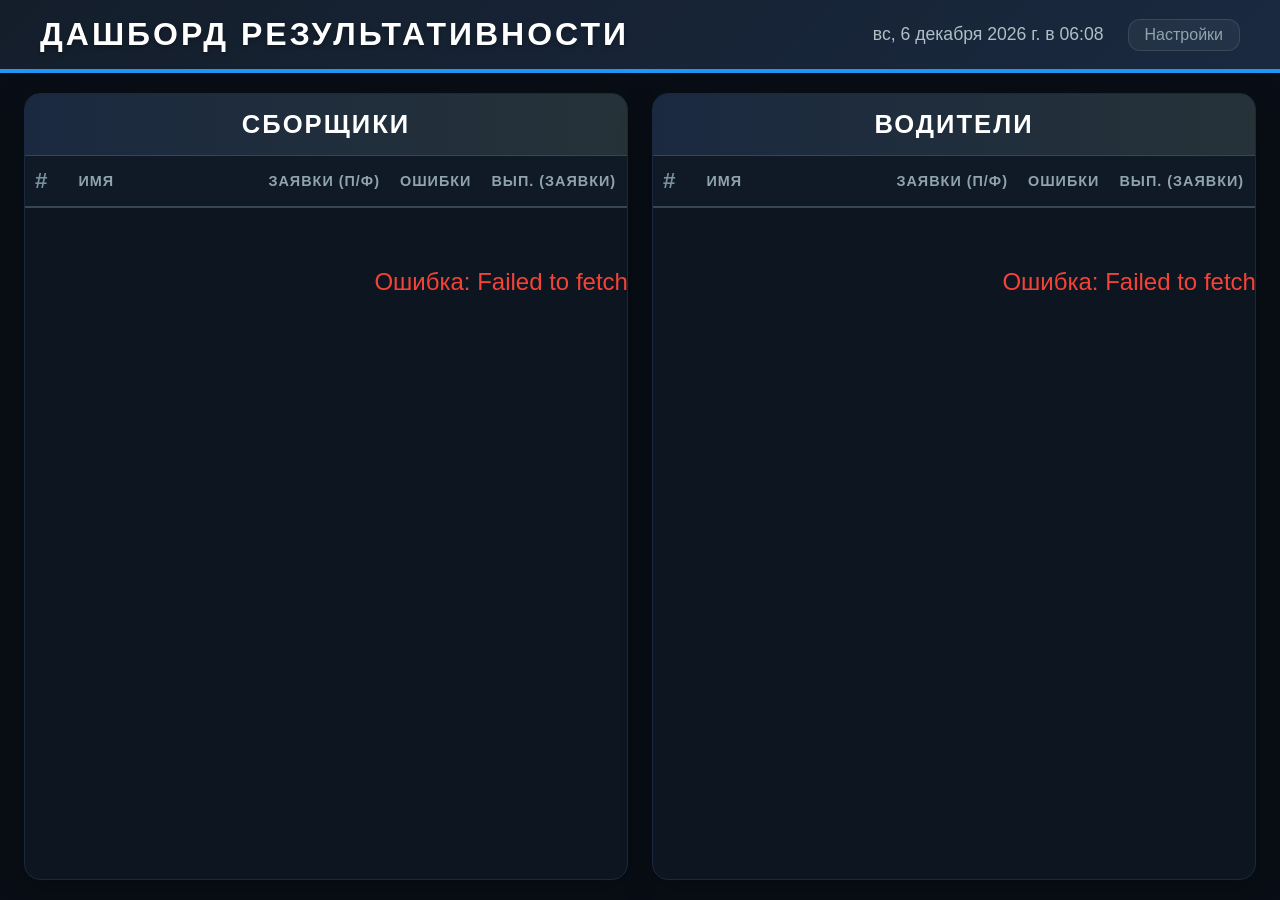
==== commit c0b8a9e6: "Add favicon and project instructions" ====
--- a/index.html
+++ b/index.html
@@ -4,6 +4,7 @@
     <meta charset="UTF-8">
     <meta name="viewport" content="width=device-width, initial-scale=1.0">
     <title>Дашборд</title>
+    <link rel="icon" type="image/png" href="fruit_vegetable_pumpkin_1812.png">
     <link rel="stylesheet" href="style.css">
 </head>
 <body>
